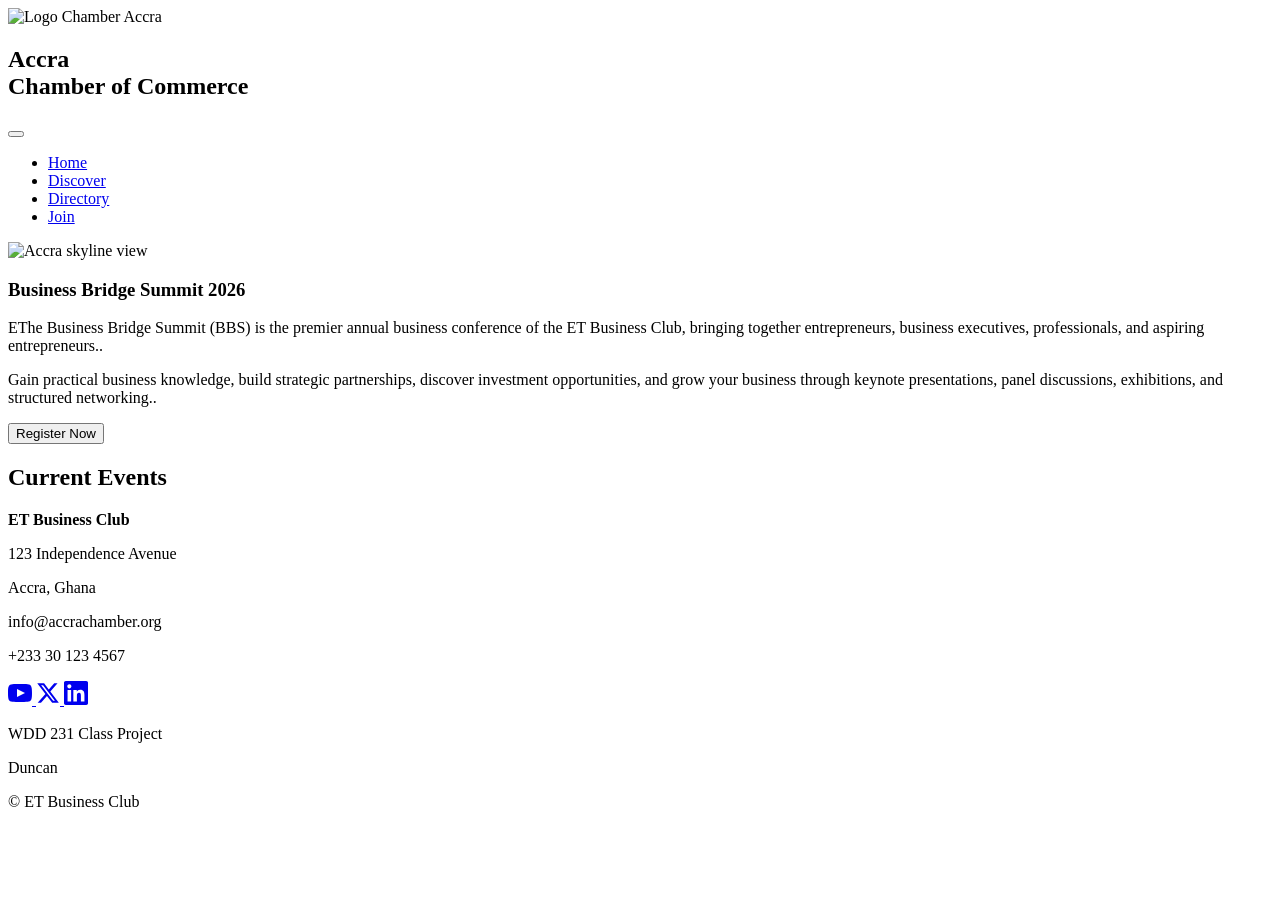
==== chamber/index.html @ 558081dc "upddate" ====
<!DOCTYPE html>
<html lang="en">

<head>
    <meta charset="UTF-8">
    <meta name="viewport" content="width=device-width, initial-scale=1.0">

    <meta property="og:title" content="Home | Business Bridge Summit">
    <meta property="og:type" content="website">
    <meta property="og:image"
        content="https://bennettngisahduncan-byte.github.io/wdd231/chamber/images/logo-chamber-modified-small.webp">
    <meta property="og:url" content="https://bennettngisahduncan-byte.github.io/wdd231/chamber/index.html">
    <meta property="og:description" content="Business Bridge Summit – Building Kingdom Businesses, Impacting Lives">

    <title>Home | Business Bridge Summit</title>
    <meta name="description" content="Business Bridge Summit home page">
    <meta name="author" content="Duncan Bennet">

    <link rel="preconnect" href="https://fonts.googleapis.com">
    <link rel="preconnect" href="https://fonts.gstatic.com" crossorigin>
    <link rel="stylesheet"
        href="https://fonts.googleapis.com/css2?family=Open+Sans&family=Poppins:wght@400;700&display=swap">

    <!-- Standardized CSS Loads to avoid audit warnings -->
    <link rel="stylesheet" href="styles/normalize.css">
    <link rel="stylesheet" href="styles/small.css">
    <link rel="stylesheet" href="styles/larger.css" media="(min-width: 1024px)">

    <script src="scripts/main.js" defer></script>
    <script src="scripts/home.mjs" type="module" defer></script>

    <link rel="icon" href="images/favicon-main-modified.ico" sizes="48x48" type="image/x-icon">
</head>

<body id="index-page">
    <header>
        <nav>
            <div class="box-logo-header">
                <img class="logo-chamber" src="images/logo-chamber-modified-small.webp" alt="Logo Chamber Accra"
                    width="60" height="60">
                <h1 class="nameHeader">Accra<br>Chamber of Commerce</h1>
                <button name="navigation button" id="menu" aria-label="Toggle menu"></button>
            </div>
            <ul>
                <li><a class="nav-a" href="index.html">Home</a></li>
                <li><a class="nav-a" href="discover.html">Discover</a></li>
                <li><a class="nav-a" href="directory.html">Directory</a></li>
                <li><a class="nav-a" href="join.html">Join</a></li>
            </ul>
        </nav>
    </header>

    <main>
        <section class="hero-main-box">
            <picture class="hero-box-img">
                <source media="(max-width: 600px)" srcset="images/hero-chamber-410.webp">
                <source media="(max-width: 800px)" srcset="images/hero-chamber-600.webp">
                <source media="(max-width: 1200px)" srcset="images/hero-chamber-800.webp">
                <source media="(min-width: 1201px)" srcset="images/hero-chamber-1200.webp">
                <img class="hero-home-img" src="images/hero-chamber-410.png" alt="Accra skyline view" width="410"
                    height="230" fetchpriority="high">
            </picture>

            <div class="call-to-action">
                <h3>Business Bridge Summit 2026</h3>
                <p>EThe Business Bridge Summit (BBS) is the premier annual business conference of the ET Business Club, bringing together entrepreneurs, business executives, professionals, and aspiring entrepreneurs..</p>
                <p>Gain practical business knowledge, build strategic partnerships, discover investment opportunities, and grow your business through keynote presentations, panel discussions, exhibitions, and structured networking..</p>
                <button class="join-us" name="join" onclick="window.location.href='join.html'">Register Now</button>
            </div>
        </section>

        <section class="event-main-box">
            <article class="event-main">
                <h2>Current Events</h2>
                <div id="events-list"></div>
            </article>
            <article class="weather-main" id="weather-main"></article>
            <article class="weather-forecast" id="weather-forecast"></article>
        </section>

        <section class="spotlights-main-box"></section>
    </main>

    <footer>
        <div class="footer-info">
            <p><strong>ET Business Club</strong></p>
            <p>123 Independence Avenue</p>
            <p>Accra, Ghana</p>
            <p>info@accrachamber.org</p>
            <p>+233 30 123 4567</p>
        </div>
        <div class="social">
            <a href="https://youtube.com" target="_blank" aria-label="YouTube">
                <svg xmlns="http://www.w3.org/2000/svg" width="24" height="24" viewBox="0 0 24 24" fill="currentColor">
                    <path
                        d="M19.615 3.184c-3.604-.246-11.631-.245-15.23 0-3.897.266-4.356 2.62-4.385 8.816.029 6.185.484 8.549 4.385 8.816 3.6.245 11.626.246 15.23 0 3.897-.266 4.356-2.62 4.385-8.816-.029-6.185-.484-8.549-4.385-8.816zm-10.615 12.816v-8l8 3.993-8 4.007z" />
                </svg>
            </a>
            <a href="https://twitter.com" target="_blank" aria-label="Twitter">
                <svg xmlns="http://www.w3.org/2000/svg" width="24" height="24" viewBox="0 0 24 24" fill="currentColor">
                    <path
                        d="M18.244 2.25h3.308l-7.227 8.26 8.502 11.24H16.17l-5.214-6.817L4.99 21.75H1.68l7.73-8.835L1.254 2.25H8.08l4.713 6.231zm-1.161 17.52h1.833L7.084 4.126H5.117z" />
                </svg>
            </a>
            <a href="https://linkedin.com" target="_blank" aria-label="LinkedIn">
                <svg xmlns="http://www.w3.org/2000/svg" width="24" height="24" viewBox="0 0 24 24" fill="currentColor">
                    <path
                        d="M20.447 20.452h-3.554v-5.569c0-1.328-.027-3.037-1.852-3.037-1.853 0-2.136 1.445-2.136 2.939v5.667H9.351V9h3.414v1.561h.046c.477-.9 1.637-1.85 3.37-1.85 3.601 0 4.267 2.37 4.267 5.455v6.286zM5.337 7.433c-1.144 0-2.063-.926-2.063-2.065 0-1.138.92-2.063 2.063-2.063 1.14 0 2.064.925 2.064 2.063 0 1.139-.925 2.065-2.064 2.065zm1.782 13.019H3.555V9h3.564v11.452zM22.225 0H1.771C.792 0 0 .774 0 1.729v20.542C0 23.227.792 24 1.771 24h20.451C23.2 24 24 23.227 24 22.271V1.729C24 .774 23.2 0 22.222 0h.003z" />
                </svg>
            </a>
        </div>
        <div class="dev-info">
            <p>WDD 231 Class Project</p>
            <p>Duncan</p>
            <p>&copy;<span id="currentyear"></span> ET Business Club</p>
            <p id="lastModified"></p>
        </div>
    </footer>
</body>

</html>
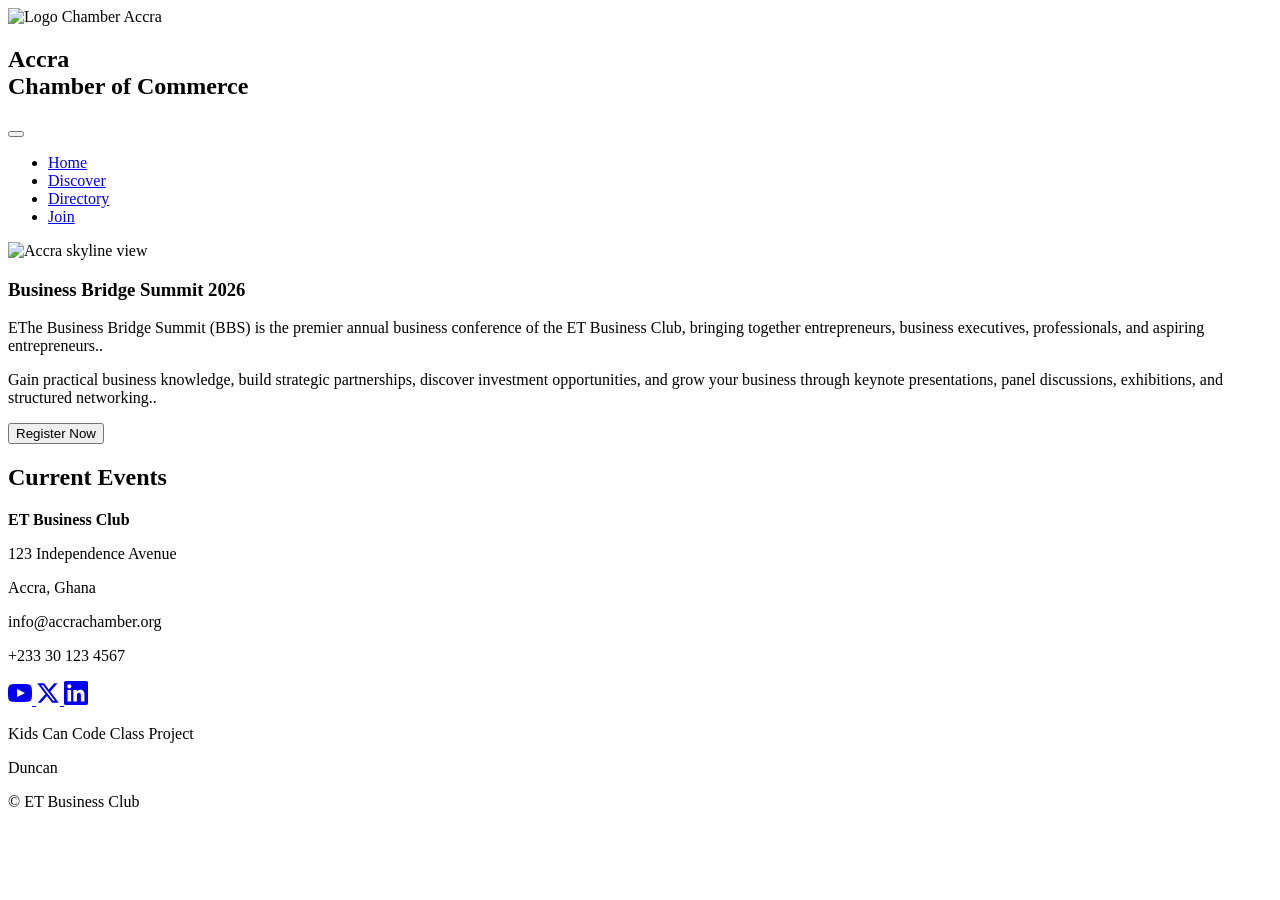
==== commit 1fec7af1: "done" ====
--- a/chamber/index.html
+++ b/chamber/index.html
@@ -110,7 +110,7 @@
             </a>
         </div>
         <div class="dev-info">
-            <p>WDD 231 Class Project</p>
+            <p>Kids Can Code Class Project</p>
             <p>Duncan</p>
             <p>&copy;<span id="currentyear"></span> ET Business Club</p>
             <p id="lastModified"></p>
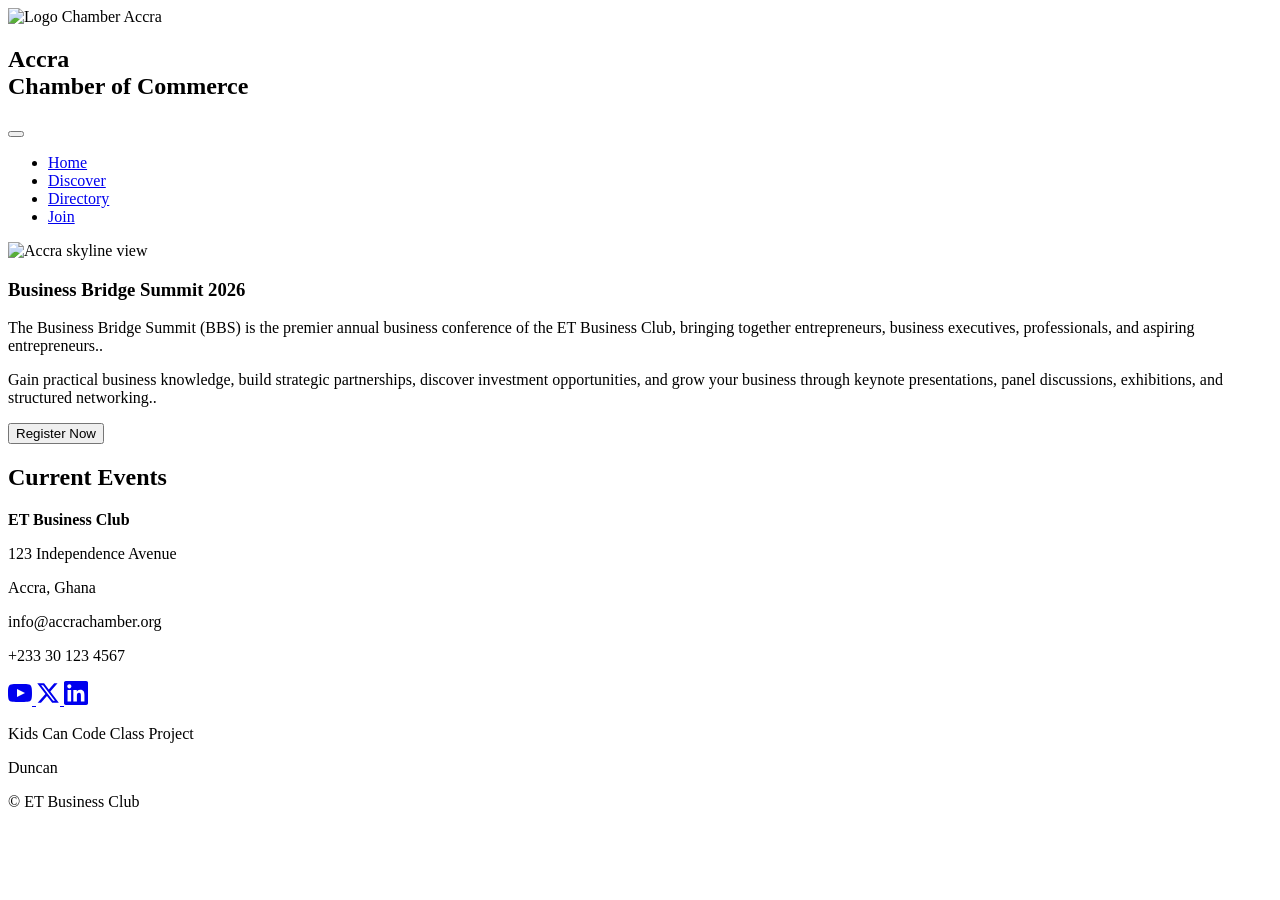
==== commit d98373b8: "up" ====
--- a/chamber/index.html
+++ b/chamber/index.html
@@ -63,7 +63,7 @@
 
             <div class="call-to-action">
                 <h3>Business Bridge Summit 2026</h3>
-                <p>EThe Business Bridge Summit (BBS) is the premier annual business conference of the ET Business Club, bringing together entrepreneurs, business executives, professionals, and aspiring entrepreneurs..</p>
+                <p>The Business Bridge Summit (BBS) is the premier annual business conference of the ET Business Club, bringing together entrepreneurs, business executives, professionals, and aspiring entrepreneurs..</p>
                 <p>Gain practical business knowledge, build strategic partnerships, discover investment opportunities, and grow your business through keynote presentations, panel discussions, exhibitions, and structured networking..</p>
                 <button class="join-us" name="join" onclick="window.location.href='join.html'">Register Now</button>
             </div>
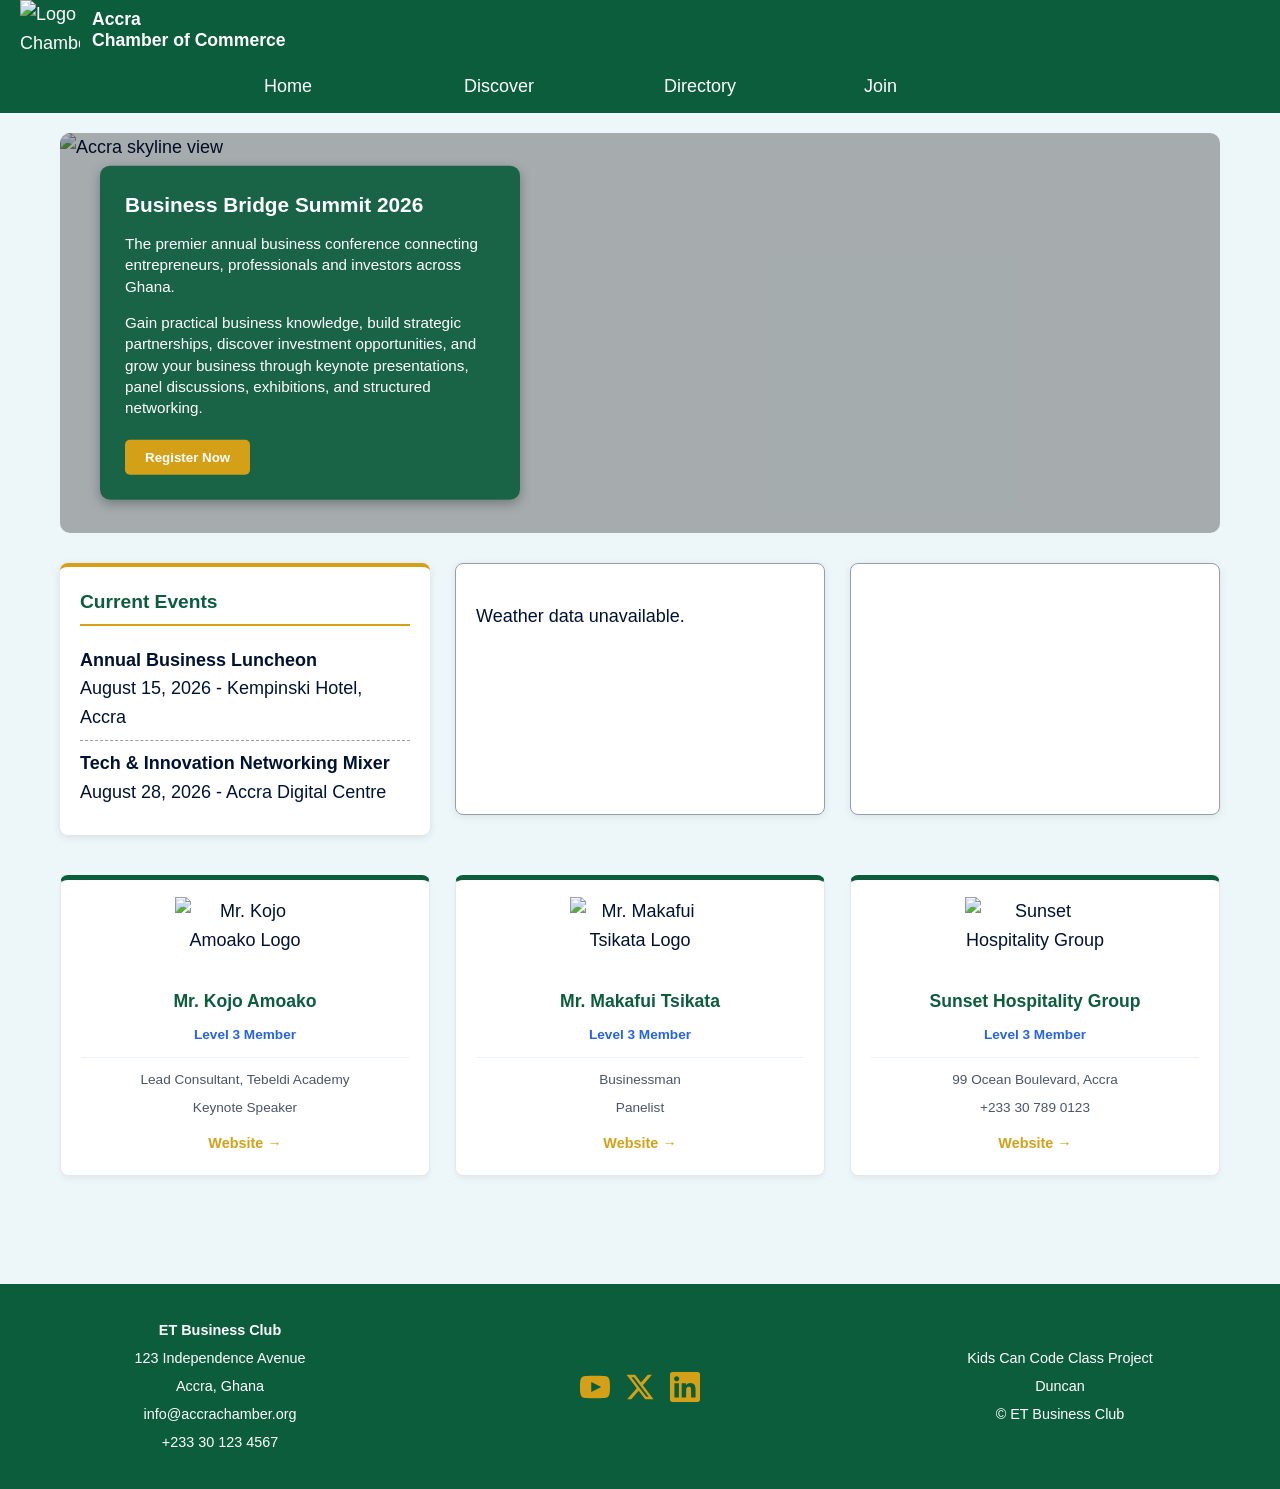
==== commit 3f07cfdc: "h" ====
--- a/chamber/index.html
+++ b/chamber/index.html
@@ -63,9 +63,16 @@
 
             <div class="call-to-action">
                 <h3>Business Bridge Summit 2026</h3>
-                <p>The Business Bridge Summit (BBS) is the premier annual business conference of the ET Business Club, bringing together entrepreneurs, business executives, professionals, and aspiring entrepreneurs..</p>
-                <p>Gain practical business knowledge, build strategic partnerships, discover investment opportunities, and grow your business through keynote presentations, panel discussions, exhibitions, and structured networking..</p>
-                <button class="join-us" name="join" onclick="window.location.href='join.html'">Register Now</button>
+                <p>
+                The premier annual business conference connecting entrepreneurs,
+                professionals and investors across Ghana.
+                </p>
+                <p>Gain practical business knowledge, build strategic partnerships, discover investment opportunities, 
+                    and grow your business through keynote presentations, panel discussions, exhibitions, and structured networking.
+                </p>
+                <button class="join-us" name="join" onclick="window.location.href='join.html'">
+                Register Now
+            </button>
             </div>
         </section>
 
--- a/chamber/styles/small.css
+++ b/chamber/styles/small.css
@@ -0,0 +1,1706 @@
+/* ============================================
+   WDD231 - Small/Mobile Styles (Base)
+   Chamber of Commerce - All Pages
+   ============================================ */
+
+:root {
+    /* Colors */
+    --true-blue: #0466c8;
+    --sapphire: #0353a4;
+    --yale-blue: #023e7d;
+    --oxford-blue: #002855;
+    --oxford-blue-2: #001845;
+    --oxford-blue-3: #001233;
+    --delft-blue: #33415c;
+    --paynes-gray: #4a5568;
+    --slate-gray: #7d8597;
+    --cool-gray: #979dac;
+    --alice-blue: #edf6f9;
+
+    /* Text Colors */
+    --headline-color-on-white: var(--oxford-blue-3);
+    --headline-color-on-color: var(--alice-blue);
+
+  /* Navigation Colors */
+    --nav-link-color: #ffffff;
+    --nav-background-color: #0B4F2F;   /* ET Business Club Green */
+    --nav-hover-link-color: #0B4F2F;
+    --nav-hover-background-color: #D4A017; /* Gold */
+
+    /* Fonts */
+    --open-sans: "Open Sans", sans-serif;
+    --poppins: "Poppins", sans-serif;
+
+    /* Font Sizes */
+    --font-size-small: 16px;
+    --font-size-base: 18px;
+    --font-size-large: 24px;
+}
+
+/* ============================================
+   Typography
+   ============================================ */
+
+body {
+    font-family: var(--open-sans);
+    font-size: var(--font-size-base);
+    line-height: 1.6;
+    color: var(--oxford-blue-3);
+    margin: 0;
+    padding: 0;
+    background-color: var(--alice-blue);
+}
+
+h1,
+h2,
+h3,
+h4,
+h5,
+h6 {
+    font-family: var(--poppins);
+    font-weight: 700;
+    margin: 0;
+}
+
+/* ============================================
+   Header & Navigation
+   ============================================ */
+
+header {
+    background-color: #0B4F2F;
+    color: #ffffff;
+}
+
+.box-logo-header {
+    display: flex;
+    align-items: center;
+    justify-content: space-between;
+    padding: 10px 15px;
+    gap: 12px;
+}
+
+.logo-chamber {
+    width: 60px;
+    height: 60px;
+    flex-shrink: 0;
+}
+
+.nameHeader {
+    flex: 1;
+    margin: 0;
+    font-size: 1.1rem;
+    line-height: 1.2;
+    color: #fff;
+
+    min-width: 0;
+    overflow-wrap: break-word;
+}
+
+#menu {
+    flex-shrink: 0;
+    display: block;
+    font-size: 2rem;
+    background: none;
+    border: none;
+    color: #fff;
+    cursor: pointer;
+    padding: 0;
+}
+
+*,
+*::before,
+*::after {
+    box-sizing: border-box;
+}
+
+#menu::before {
+    content: "☰";
+}
+
+#menu.open::before {
+    content: "✕";
+}
+
+/* Navigation Mobile Hidden State */
+nav {
+    background-color: #0B4F2F;
+}
+
+nav ul {
+    list-style: none;
+    margin: 0;
+    padding: 0;
+    background-color: #0B4F2F;
+    display: none;
+}
+
+/* Open state toggled by JavaScript */
+nav ul.open {
+    display: flex;
+    flex-direction: column;
+}
+
+/* Navigation Links */
+nav ul li a.nav-a,
+nav ul li a.nav-a:link,
+nav ul li a.nav-a:visited {
+    display: block;
+    padding: 12px 20px;
+    color: #ffffff;
+    text-decoration: none;
+    font-family: var(--poppins);
+    transition: background-color 0.3s, color 0.3s;
+}
+
+/* Hover and Active Navigation */
+nav ul li a.nav-a:hover,
+nav ul li a.nav-a:focus,
+nav ul li a.nav-a.active {
+    background-color: #D4A017;
+    color: #0B4F2F;
+}
+
+/* ============================================
+   Main Content
+   ============================================ */
+
+main {
+    padding: 20px;
+    min-height: 60vh;
+}
+
+.Main-title {
+    text-align: center;
+    color: var(--oxford-blue-3);
+    margin-bottom: 20px;
+    font-size: var(--font-size-large);
+}
+
+/* ============================================
+   Directory Page - Buttons
+   ============================================ */
+
+.button-box {
+    display: flex;
+    justify-content: center;
+    gap: 10px;
+    margin: 20px 0;
+}
+
+.mybtn {
+    padding: 10px 20px;
+    border: 2px solid var(--oxford-blue);
+    background-color: var(--alice-blue);
+    color: var(--oxford-blue-3);
+    cursor: pointer;
+    border-radius: 4px;
+    transition: all 0.3s;
+    display: flex;
+    align-items: center;
+    gap: 5px;
+}
+
+.mybtn:hover,
+.mybtn.activebtn {
+    background-color: var(--yale-blue);
+    color: var(--alice-blue);
+    border-color: var(--yale-blue);
+}
+
+.mybtn svg {
+    width: 20px;
+    height: 20px;
+}
+
+/* ============================================
+   Directory Page - View Toggling (Mobile)
+   ============================================ */
+
+#directory-box.grid-view {
+    display: grid;
+    grid-template-columns: repeat(auto-fit, minmax(250px, 1fr));
+    gap: 15px;
+}
+
+#directory-box.grid-view .member-card {
+    display: flex;
+    flex-direction: column;
+    align-items: center;
+    text-align: center;
+}
+
+#directory-box.list-view {
+    display: flex;
+    flex-direction: column;
+    gap: 15px;
+}
+
+#directory-box.list-view .member-card {
+    display: flex;
+    flex-direction: column;
+    align-items: flex-start;
+    padding: 15px;
+}
+
+/* ============================================
+   Directory Page - Member Cards & Spotlights
+   ============================================ */
+
+#directory-box {
+    display: flex;
+    flex-direction: column;
+    gap: 15px;
+    padding: 10px 0;
+}
+
+.member-card,
+.spotlight-card {
+    background-color: white;
+    border: 1px solid var(--cool-gray);
+    border-radius: 8px;
+    padding: 20px;
+    box-shadow: 0 2px 8px rgba(0, 0, 0, 0.1);
+    transition: transform 0.3s, box-shadow 0.3s;
+}
+
+.member-card:hover,
+.spotlight-card:hover {
+    transform: translateY(-3px);
+    box-shadow: 0 4px 12px rgba(0, 0, 0, 0.15);
+}
+
+.member-card img,
+.spotlight-card img {
+    max-width: 100%;
+    height: auto;
+    display: block;
+}
+
+.member-card h3 {
+    color: var(--oxford-blue-3);
+    margin-bottom: 5px;
+    font-size: 1.1rem;
+}
+
+.membership-level {
+    display: inline-block;
+    padding: 3px 10px;
+    border-radius: 12px;
+    font-size: 0.75rem;
+    font-weight: bold;
+    text-transform: uppercase;
+    margin-bottom: 10px;
+}
+
+/* Membership Tiers */
+.member-card:nth-child(3n+1) .membership-level {
+    background-color: #ffd700;
+    color: var(--oxford-blue-3);
+}
+
+.member-card:nth-child(3n+2) .membership-level {
+    background-color: #d8d8d8;
+    color: var(--oxford-blue-3);
+}
+
+.member-card:nth-child(3n+3) .membership-level {
+    background-color: #cd7f32;
+    color: white;
+}
+
+.member-card .address,
+.member-card .phone {
+    font-size: 0.9rem;
+    color: var(--paynes-gray);
+    margin: 5px 0;
+}
+
+.member-card .website-link {
+    display: inline-block;
+    margin: 10px 0;
+    color: var(--sapphire);
+    text-decoration: none;
+    font-weight: bold;
+    font-family: var(--poppins);
+}
+
+.member-card .website-link:hover {
+    text-decoration: underline;
+}
+
+.member-card .description {
+    font-size: 0.9rem;
+    color: var(--paynes-gray);
+    margin-top: 10px;
+    line-height: 1.5;
+}
+
+/* ============================================
+   Footer
+   ============================================ */
+
+footer {
+    background-color: #0B4F2F;
+    color: #ffffff;
+    padding: 20px;
+    text-align: center;
+}
+
+.footer-info p,
+.dev-info p {
+    margin: 5px 0;
+    font-size: 0.9rem;
+}
+
+.social {
+    display: flex;
+    justify-content: center;
+    gap: 20px;
+    margin: 15px 0;
+}
+
+.social a {
+    color: var(--alice-blue);
+    transition: color 0.3s;
+}
+
+.social a:hover {
+    color: #D4A017;
+}
+
+.social svg {
+    width: 24px;
+    height: 24px;
+    display: block;
+}
+
+#currentyear,
+#lastModified {
+    font-weight: normal;
+}
+
+/* ============================================
+   Discover Page Styles (Mobile / Base)
+   ============================================ */
+
+#discover-page .discover {
+    display: flex;
+    flex-direction: column;
+    gap: 20px;
+    padding: 1rem;
+}
+
+#discover-page .Main-title {
+    text-align: center;
+    margin-bottom: 1.5rem;
+}
+
+#discover-page .side-bar {
+    display: flex;
+    flex-direction: column;
+    gap: 1.5rem;
+    margin-bottom: 2rem;
+}
+
+#discover-page .side-bar article {
+    background-color: #ffffff;
+    padding: 1rem;
+    border-radius: 8px;
+    box-shadow: 0 2px 5px rgba(0, 0, 0, 0.1);
+}
+
+#discover-page .side-bar article h3 {
+    color: var(--oxford-blue-3);
+    border-bottom: 2px solid var(--yale-blue);
+    padding-bottom: 5px;
+    margin-bottom: 10px;
+}
+
+#discover-page .side-bar ul {
+    list-style: none;
+    padding: 0;
+    margin: 0;
+}
+
+#discover-page .side-bar li {
+    padding: 6px 0;
+    border-bottom: 1px dashed var(--cool-gray);
+    font-size: 0.95rem;
+}
+
+#discover-page .side-bar li:last-child {
+    border-bottom: none;
+}
+
+#card-container {
+    display: flex;
+    flex-direction: column;
+    gap: 1.5rem;
+}
+
+.discover-card {
+    background-color: #ffffff;
+    padding: 1rem;
+    border-radius: 8px;
+    box-shadow: 0 2px 5px rgba(0, 0, 0, 0.1);
+}
+
+.discover-card img {
+    width: 100%;
+    height: auto;
+    border-radius: 4px;
+    display: block;
+}
+
+/* Calendar Table Styles */
+#calendar {
+    width: 100%;
+    border-collapse: collapse;
+    margin-top: 10px;
+    background-color: white;
+    text-align: center;
+}
+
+#calendar caption {
+    font-family: var(--poppins);
+    font-weight: bold;
+    margin-bottom: 0.5rem;
+    color: var(--oxford-blue-3);
+}
+
+#calendar th,
+#calendar td {
+    border: 1px solid var(--cool-gray);
+    text-align: center;
+    padding: 6px;
+    font-size: 0.85rem;
+}
+
+#calendar th {
+    background-color: var(--yale-blue);
+    color: var(--alice-blue);
+    font-family: var(--poppins);
+}
+
+/* Today's Date Highlight on Calendar */
+#calendar td.today {
+    background-color: #002244;
+    color: #ffffff;
+    font-weight: bold;
+    border-radius: 4px;
+}
+
+.local-photos {
+    display: grid;
+    grid-template-columns: 1fr;
+    gap: 20px;
+}
+
+.local-photos figure {
+    margin: 0;
+    background-color: white;
+    border: 1px solid var(--cool-gray);
+    border-radius: 8px;
+    overflow: hidden;
+    box-shadow: 0 2px 8px rgba(0, 0, 0, 0.1);
+}
+
+.local-photos img {
+    width: 100%;
+    height: 230px;
+    object-fit: cover;
+    display: block;
+}
+
+.local-photos figcaption {
+    padding: 12px;
+    text-align: center;
+    font-family: var(--poppins);
+    font-weight: 700;
+    color: var(--oxford-blue-3);
+    background-color: white;
+    font-size: 0.95rem;
+}
+
+/* ============================================
+   Hero Section (Mobile Base)
+   ============================================ */
+
+.hero-main-box {
+    position: relative;
+    width: 100%;
+    margin-bottom: 20px;
+}
+
+.hero-box-img img {
+    width: 100%;
+    height: auto;
+    display: block;
+    object-fit: cover;
+    max-height: 400px;
+}
+
+.call-to-action {
+    position: absolute;
+    bottom: 10px;
+    left: 10px;
+    right: 10px;
+    background-color: rgba(0, 0, 0, 0.7);
+    color: #fff;
+    padding: 12px;
+    font-size: .9rem;
+    border-radius: 8px;
+    text-align: center;
+}
+
+.call-to-action h3 {
+    margin-top: 0;
+    color: #fff;
+    font-size: 1.1rem;
+}
+
+.call-to-action .join-us {
+    background-color: #ffcc00;
+    color: #000;
+    border: none;
+    padding: 10px 20px;
+    font-weight: bold;
+    cursor: pointer;
+    border-radius: 4px;
+    margin-top: 10px;
+}
+
+/* ============================================
+   Join Page Mobile Layout Fixes
+   ============================================ */
+
+.join-container {
+    display: flex;
+    flex-direction: column;
+    gap: 25px;
+}
+
+.join-form {
+    background-color: white;
+    padding: 20px;
+    border-radius: 8px;
+    box-shadow: 0 2px 8px rgba(0, 0, 0, 0.1);
+    border: 1px solid var(--cool-gray);
+}
+
+.sub-title-form,
+.sub-title-member {
+    font-family: var(--poppins);
+    color: var(--oxford-blue-3);
+    margin-bottom: 15px;
+    font-size: 1.2rem;
+    border-bottom: 2px solid var(--yale-blue);
+    padding-bottom: 5px;
+}
+
+.form-label {
+    display: block;
+    margin-bottom: 15px;
+    font-family: var(--poppins);
+    font-weight: 600;
+    font-size: 0.95rem;
+    color: var(--oxford-blue-3);
+}
+
+.form-label input,
+.form-label select,
+.form-label textarea {
+    display: block;
+    width: 100%;
+    padding: 10px 12px;
+    margin-top: 6px;
+    border: 1px solid var(--cool-gray);
+    border-radius: 4px;
+    font-family: var(--open-sans);
+    font-size: 1rem;
+    box-sizing: border-box;
+    background-color: #fafbfc;
+}
+
+.form-label input:focus,
+.form-label select:focus,
+.form-label textarea:focus {
+    outline: none;
+    border-color: var(--true-blue);
+    background-color: #fff;
+    box-shadow: 0 0 0 3px rgba(4, 102, 200, 0.15);
+}
+
+.submit-btn {
+    background-color: var(--yale-blue);
+    color: var(--alice-blue);
+    border: none;
+    padding: 12px 25px;
+    font-family: var(--poppins);
+    font-size: 1rem;
+    font-weight: bold;
+    border-radius: 4px;
+    cursor: pointer;
+    transition: background-color 0.3s;
+    margin-top: 10px;
+    display: block;
+    width: 100%;
+}
+
+.submit-btn:hover {
+    background-color: var(--true-blue);
+}
+
+.membership-container {
+    display: flex;
+    flex-direction: column;
+    gap: 15px;
+}
+
+.membership-container .card {
+    background-color: white;
+    border: 1px solid var(--cool-gray);
+    border-radius: 8px;
+    padding: 20px;
+    box-shadow: 0 2px 8px rgba(0, 0, 0, 0.08);
+}
+
+.membership-container .card h4 {
+    font-family: var(--poppins);
+    color: var(--oxford-blue-3);
+    margin-top: 0;
+    margin-bottom: 8px;
+}
+
+.membership-container .card p {
+    font-size: 0.9rem;
+    color: var(--paynes-gray);
+    margin-bottom: 15px;
+}
+
+.modal-btn {
+    background-color: var(--alice-blue);
+    color: var(--oxford-blue);
+    border: 2px solid var(--yale-blue);
+    padding: 8px 15px;
+    font-family: var(--poppins);
+    font-weight: bold;
+    border-radius: 4px;
+    cursor: pointer;
+    transition: all 0.3s;
+}
+
+.modal-btn:hover {
+    background-color: var(--yale-blue);
+    color: var(--alice-blue);
+}
+
+/* ============================================
+   Weather Section Styles (Mobile / Base)
+   ============================================ */
+
+#weather-main,
+#weather-forecast {
+    background-color: white;
+    border: 1px solid var(--cool-gray);
+    border-radius: 8px;
+    padding: 20px;
+    box-shadow: 0 2px 8px rgba(0, 0, 0, 0.08);
+    margin-bottom: 20px;
+}
+
+#weather-main h2,
+#weather-forecast h2 {
+    font-size: 1.1rem;
+    color: var(--oxford-blue-3);
+    border-bottom: 2px solid var(--yale-blue);
+    padding-bottom: 5px;
+    margin-bottom: 12px;
+}
+
+.weather-content {
+    display: flex;
+    align-items: center;
+    gap: 15px;
+}
+
+.weather-content img {
+    width: 50px;
+    height: 50px;
+}
+
+.weather-temp {
+    font-size: 1.2rem;
+    font-weight: bold;
+    margin: 0;
+    color: var(--oxford-blue-3);
+}
+
+.weather-desc {
+    text-transform: capitalize;
+    margin: 0;
+    color: var(--paynes-gray);
+    font-size: 0.95rem;
+}
+
+.weather-humidity {
+    margin-top: 10px;
+    font-size: 0.9rem;
+    color: var(--paynes-gray);
+}
+
+#weather-forecast ul {
+    list-style: none;
+    padding: 0;
+    margin: 0;
+}
+
+#weather-forecast li {
+    display: flex;
+    justify-content: space-between;
+    padding: 6px 0;
+    border-bottom: 1px dashed var(--cool-gray);
+    font-size: 0.9rem;
+    color: var(--paynes-gray);
+}
+
+#weather-forecast li:last-child {
+    border-bottom: none;
+}
+
+/* ============================================
+   Membership Card Entrance Animation (Global)
+   ============================================ */
+@keyframes fadeInUp {
+    from {
+        opacity: 0;
+        transform: translateY(25px);
+    }
+
+    to {
+        opacity: 1;
+        transform: translateY(0);
+    }
+}
+
+.membership-container .card {
+    animation: fadeInUp 0.8s ease-out forwards;
+    opacity: 0;
+}
+
+.membership-container .card:nth-child(1) {
+    animation-delay: 0.2s;
+}
+
+.membership-container .card:nth-child(2) {
+    animation-delay: 0.4s;
+}
+
+.membership-container .card:nth-child(3) {
+    animation-delay: 0.6s;
+}
+
+.membership-container .card:nth-child(4) {
+    animation-delay: 0.8s;
+}
+
+/* Prevent layout shift for the dynamic visitor message block */
+#visitor-message {
+    min-height: 50px;
+}
+
+/* ============================================
+   Main Content
+   ============================================ */
+
+main {
+    width: 100%;
+    max-width: 100%;
+    padding: 20px;
+    margin: 0 auto;
+    overflow-x: hidden;
+}
+
+.Main-title {
+    margin-bottom: 1.5rem;
+    text-align: center;
+    color: var(--oxford-blue-3);
+    font-size: var(--font-size-large);
+}
+
+/* ============================================
+   Hero Section
+   ============================================ */
+
+.hero-main-box {
+    position: relative;
+    margin-bottom: 25px;
+    border-radius: 10px;
+    overflow: hidden;
+}
+
+.hero-box-img {
+    display: block;
+}
+
+.hero-box-img img {
+    width: 100%;
+    height: auto;
+    min-height: 240px;
+    max-height: 420px;
+    object-fit: cover;
+}
+
+/* Dark overlay */
+
+.hero-main-box::after {
+    content: "";
+    position: absolute;
+    inset: 0;
+    background: rgba(0,0,0,.30);
+    pointer-events: none;
+}
+
+/* CTA */
+
+.call-to-action {
+
+    position: absolute;
+
+    left: 12px;
+    right: 12px;
+    bottom: 12px;
+
+    z-index: 2;
+
+    padding: 16px;
+
+    border-radius: 8px;
+
+    background: rgba(11,79,47,.88);
+
+    color: white;
+
+    text-align: center;
+
+}
+
+.call-to-action h3 {
+
+    margin-bottom: .5rem;
+
+    font-size: 1.25rem;
+
+    line-height: 1.3;
+
+    color: white;
+
+}
+
+.call-to-action p {
+
+    margin-bottom: .75rem;
+
+    font-size: .9rem;
+
+    line-height: 1.5;
+
+}
+
+.call-to-action .join-us {
+
+    display: inline-block;
+
+    margin-top: .5rem;
+
+    padding: 10px 20px;
+
+    border: none;
+
+    border-radius: 5px;
+
+    background: #D4A017;
+
+    color: white;
+
+    font-family: var(--poppins);
+
+    font-weight: bold;
+
+    cursor: pointer;
+
+    transition: background .3s;
+
+}
+
+.call-to-action .join-us:hover {
+
+    background: #0B4F2F;
+
+}
+
+/* ============================================
+   Events / Weather
+   ============================================ */
+
+.event-main-box {
+
+    display: flex;
+
+    flex-direction: column;
+
+    gap: 20px;
+
+    margin-bottom: 30px;
+
+}
+
+.event-main,
+.weather-main,
+.weather-forecast {
+
+    background: white;
+
+    border-radius: 8px;
+
+    padding: 20px;
+
+    border-top: 4px solid #D4A017;
+
+    box-shadow: 0 2px 8px rgba(0,0,0,.08);
+
+}
+
+.event-main h2,
+.weather-main h2,
+.weather-forecast h2 {
+
+    margin-bottom: 12px;
+
+    padding-bottom: 6px;
+
+    border-bottom: 2px solid #D4A017;
+
+    color: #0B4F2F;
+
+    font-size: 1.15rem;
+
+}
+
+#events-list ul,
+#weather-forecast ul {
+
+    margin: 0;
+
+    padding: 0;
+
+    list-style: none;
+
+}
+
+#events-list li {
+
+    padding: 8px 0;
+
+    border-bottom: 1px dashed var(--cool-gray);
+
+}
+
+#events-list li:last-child {
+
+    border-bottom: none;
+
+}
+
+/* ============================================
+   Spotlight Cards
+   ============================================ */
+
+.spotlights-main-box {
+
+    display: flex;
+
+    flex-direction: column;
+
+    gap: 20px;
+
+    margin-bottom: 30px;
+
+}
+
+.spotlight-card {
+
+    background: white;
+
+    border-radius: 8px;
+
+    border-top: 5px solid #0B4F2F;
+
+    padding: 20px;
+
+    box-shadow: 0 2px 8px rgba(0,0,0,.08);
+
+    transition: transform .3s;
+
+}
+
+.spotlight-card:hover {
+
+    transform: translateY(-4px);
+
+}
+
+.spotlight-card h3 {
+
+    color: #0B4F2F;
+
+}
+
+.spotlight-card img {
+
+    margin: 0 auto 15px;
+
+}
+
+.spotlight-card a {
+
+    color: #D4A017;
+
+    font-weight: bold;
+
+    text-decoration: none;
+
+}
+
+.spotlight-card a:hover {
+
+    text-decoration: underline;
+
+}
+
+/* ============================================
+   Directory Page
+   ============================================ */
+
+.button-box {
+    display: flex;
+    justify-content: center;
+    flex-wrap: wrap;
+    gap: 12px;
+    margin: 20px 0;
+}
+
+.mybtn {
+    display: flex;
+    align-items: center;
+    gap: 6px;
+
+    padding: 10px 18px;
+
+    border: 2px solid var(--yale-blue);
+    border-radius: 5px;
+
+    background: white;
+
+    color: var(--oxford-blue-3);
+
+    cursor: pointer;
+
+    transition: all .3s ease;
+}
+
+.mybtn:hover,
+.mybtn.activebtn {
+
+    background: var(--yale-blue);
+
+    color: white;
+
+}
+
+.mybtn svg {
+
+    width: 18px;
+    height: 18px;
+
+}
+
+/* ============================================
+   Directory Container
+   ============================================ */
+
+#directory-box {
+
+    display: flex;
+
+    flex-direction: column;
+
+    gap: 20px;
+
+}
+
+/* Grid View */
+
+#directory-box.grid-view {
+
+    display: grid;
+
+    grid-template-columns: repeat(auto-fit, minmax(260px,1fr));
+
+    gap: 20px;
+
+}
+
+/* List View */
+
+#directory-box.list-view {
+
+    display: flex;
+
+    flex-direction: column;
+
+    gap: 20px;
+
+}
+
+/* ============================================
+   Member Cards
+   ============================================ */
+
+.member-card {
+
+    background: white;
+
+    border-radius: 8px;
+
+    border-top: 5px solid #0B4F2F;
+
+    padding: 20px;
+
+    text-align: center;
+
+    box-shadow: 0 2px 8px rgba(0,0,0,.08);
+
+    transition: transform .3s;
+
+}
+
+.member-card:hover {
+
+    transform: translateY(-4px);
+
+}
+
+.member-card img {
+
+    margin: 0 auto 15px;
+
+    max-width: 140px;
+
+}
+
+.member-card h3 {
+
+    margin-bottom: 8px;
+
+    color: #0B4F2F;
+
+}
+
+.member-card p {
+
+    margin: .35rem 0;
+
+}
+
+.member-card .website-link {
+
+    display: inline-block;
+
+    margin-top: 10px;
+
+    color: #D4A017;
+
+    font-weight: bold;
+
+    text-decoration: none;
+
+}
+
+.member-card .website-link:hover {
+
+    text-decoration: underline;
+
+}
+
+.membership-level {
+
+    display: inline-block;
+
+    margin: 10px 0;
+
+    padding: 4px 12px;
+
+    border-radius: 20px;
+
+    font-size: .75rem;
+
+    font-weight: bold;
+
+}
+
+.gold {
+
+    background: gold;
+
+    color: black;
+
+}
+
+.silver {
+
+    background: silver;
+
+    color: black;
+
+}
+
+.bronze {
+
+    background: peru;
+
+    color: white;
+
+}
+
+/* ============================================
+   Discover Page
+   ============================================ */
+
+#discover-page .discover {
+
+    display: flex;
+
+    flex-direction: column;
+
+    gap: 25px;
+
+}
+
+/* Sidebar */
+
+#discover-page .side-bar {
+
+    display: flex;
+
+    flex-direction: column;
+
+    gap: 20px;
+
+}
+
+#discover-page .side-bar article {
+
+    background: white;
+
+    border-radius: 8px;
+
+    border-top: 5px solid #D4A017;
+
+    padding: 18px;
+
+    box-shadow: 0 2px 8px rgba(0,0,0,.08);
+
+}
+
+#discover-page .side-bar h3 {
+
+    margin-bottom: 10px;
+
+    color: #0B4F2F;
+
+}
+
+#discover-page .side-bar ul {
+
+    list-style: none;
+
+    margin: 0;
+
+    padding: 0;
+
+}
+
+#discover-page .side-bar li {
+
+    padding: 8px 0;
+
+    border-bottom: 1px dashed var(--cool-gray);
+
+}
+
+#discover-page .side-bar li:last-child {
+
+    border-bottom: none;
+
+}
+
+/* ============================================
+   Discover Cards
+   ============================================ */
+
+#card-container {
+
+    display: flex;
+
+    flex-direction: column;
+
+    gap: 25px;
+
+}
+
+.discover-card {
+
+    overflow: hidden;
+
+    background: white;
+
+    border-radius: 8px;
+
+    box-shadow: 0 2px 8px rgba(0,0,0,.08);
+
+}
+
+.discover-card img {
+
+    width: 100%;
+
+    aspect-ratio: 16 / 9;
+
+    object-fit: cover;
+
+}
+
+.discover-card section {
+
+    padding: 16px;
+
+}
+
+.discover-card h2 {
+
+    margin-bottom: .75rem;
+
+    color: #0B4F2F;
+
+}
+
+.discover-card p {
+
+    margin-bottom: 1rem;
+
+}
+
+.discover-card address {
+
+    font-style: normal;
+
+    margin-bottom: 1rem;
+
+}
+
+.discover-card button {
+
+    padding: 10px 18px;
+
+    border: none;
+
+    border-radius: 5px;
+
+    background: #0B4F2F;
+
+    color: white;
+
+    cursor: pointer;
+
+}
+
+.discover-card button:hover {
+
+    background: #D4A017;
+
+    color: black;
+
+}
+
+/* ============================================
+   Local Photos
+   ============================================ */
+
+.local-photos {
+
+    display: grid;
+
+    grid-template-columns: 1fr;
+
+    gap: 20px;
+
+}
+
+.local-photos figure {
+
+    margin: 0;
+
+    overflow: hidden;
+
+    background: white;
+
+    border-radius: 8px;
+
+    box-shadow: 0 2px 8px rgba(0,0,0,.08);
+
+}
+
+.local-photos img {
+
+    width: 100%;
+
+    aspect-ratio: 16 / 10;
+
+    object-fit: cover;
+
+}
+
+.local-photos figcaption {
+
+    padding: 14px;
+
+    text-align: center;
+
+    font-weight: bold;
+
+    color: #0B4F2F;
+
+}
+
+/* ============================================
+   Join Page
+============================================ */
+
+.join-container {
+    display: flex;
+    flex-direction: column;
+    gap: 2rem;
+    margin: 2rem 0;
+}
+
+.join-form,
+.membership-container {
+    width: 100%;
+}
+
+.join-form {
+    background: #fff;
+    padding: 1.5rem;
+    border-radius: .5rem;
+    box-shadow: 0 2px 8px rgba(0,0,0,.1);
+}
+
+.join-form fieldset {
+    border: none;
+    padding: 0;
+    margin: 0;
+}
+
+.join-form label {
+    display: block;
+    margin-bottom: 1rem;
+    font-weight: 600;
+}
+
+.join-form input,
+.join-form select,
+.join-form textarea {
+    width: 100%;
+    padding: .8rem;
+    margin-top: .35rem;
+    border: 1px solid #ccc;
+    border-radius: .35rem;
+    font-size: 1rem;
+    font-family: inherit;
+}
+
+.join-form textarea {
+    resize: vertical;
+    min-height: 120px;
+}
+
+.join-form input:focus,
+.join-form textarea:focus,
+.join-form select:focus {
+    outline: none;
+    border-color: var(--true-blue);
+    box-shadow: 0 0 5px rgba(4,102,200,.3);
+}
+
+.submit-btn {
+    width: 100%;
+    background: var(--yale-blue);
+    color: white;
+    padding: .9rem;
+    border: none;
+    border-radius: .35rem;
+    cursor: pointer;
+    font-size: 1rem;
+    transition: .3s;
+}
+
+.submit-btn:hover {
+    background: var(--true-blue);
+}
+
+/* Membership Cards */
+
+.membership-container {
+    display: grid;
+    gap: 1rem;
+}
+
+.membership-container .card {
+    background: white;
+    border-radius: .5rem;
+    padding: 1.5rem;
+    box-shadow: 0 2px 8px rgba(0,0,0,.08);
+    border-left: 5px solid var(--yale-blue);
+}
+
+.membership-container .card h3,
+.membership-container .card h4 {
+    margin-bottom: .5rem;
+}
+
+.modal-btn {
+    margin-top: 1rem;
+    width: 100%;
+    padding: .75rem;
+    background: var(--true-blue);
+    color: white;
+    border: none;
+    border-radius: .35rem;
+    cursor: pointer;
+    transition: .3s;
+}
+
+.modal-btn:hover {
+    background: var(--oxford-blue);
+}
+
+/* Dialog */
+
+dialog {
+    border: none;
+    border-radius: .6rem;
+    padding: 1.5rem;
+    max-width: 500px;
+    width: 90%;
+}
+
+dialog::backdrop {
+    background: rgba(0,0,0,.6);
+}
+
+.close-modal {
+    margin-top: 1rem;
+    padding: .6rem 1rem;
+    border: none;
+    background: crimson;
+    color: white;
+    cursor: pointer;
+    border-radius: .35rem;
+}
+
+/* ============================================
+   Footer
+============================================ */
+
+footer {
+    background: var(--oxford-blue-3);
+    color: white;
+    padding: 2rem 1rem;
+    margin-top: 3rem;
+}
+
+footer p {
+    margin: .3rem 0;
+}
+
+.footer-info,
+.dev-info {
+    text-align: center;
+}
+
+.social {
+    display: flex;
+    justify-content: center;
+    gap: 1rem;
+    margin: 1rem 0;
+}
+
+.social a {
+    color: white;
+    transition: .3s;
+}
+
+.social a:hover {
+    color: gold;
+    transform: scale(1.15);
+}
+
+.social svg {
+    width: 30px;
+    height: 30px;
+}
+
+#lastModified,
+#currentyear {
+    font-weight: normal;
+}
+
+/* ============================================
+   Membership Animation
+============================================ */
+
+@keyframes fadeUp {
+
+    from {
+        opacity:0;
+        transform:translateY(30px);
+    }
+
+    to{
+        opacity:1;
+        transform:translateY(0);
+    }
+
+}
+
+.membership-container .card{
+    opacity:0;
+    animation:fadeUp .8s forwards;
+}
+
+.membership-container .card:nth-child(1){
+    animation-delay:.2s;
+}
+
+.membership-container .card:nth-child(2){
+    animation-delay:.4s;
+}
+
+.membership-container .card:nth-child(3){
+    animation-delay:.6s;
+}
+
+.membership-container .card:nth-child(4){
+    animation-delay:.8s;
+}
--- a/chamber/styles/larger.css
+++ b/chamber/styles/larger.css
@@ -0,0 +1,299 @@
+/* ============================================
+   WDD231 - Larger/Desktop Styles
+   Chamber of Commerce - Multi-Page
+   ============================================ */
+
+@media (min-width: 1024px) {
+
+    /* ============================================
+       Header & Navigation
+       ============================================ */
+    .box-logo-header {
+        justify-content: flex-start;
+        padding: 0 20px;
+    }
+
+    #menu {
+        display: none !important;
+    }
+
+    nav ul {
+        display: flex !important;
+        justify-content: center;
+        flex-direction: row;
+        gap: 0;
+    }
+
+    nav {
+    background-color: #0B5D3B;
+}
+
+    nav ul {
+    background-color: #0B5D3B;
+}
+
+    nav ul li {
+        display: block !important;
+        flex: 1 1 auto;
+        max-width: 200px;
+        border-bottom: none;
+    }
+    nav ul li a.nav-a,
+    nav ul li a.nav-a:link,
+    nav ul li a.nav-a:visited {
+        display: block;
+        padding: 12px 24px;
+        color: #ffffff;
+        text-decoration: none;
+}
+
+nav ul li a.nav-a:hover,
+nav ul li a.nav-a:focus,
+nav ul li a.nav-a.active {
+    background-color: #D4A017;
+    color: #0B5D3B;
+}
+
+ 
+
+    /* ============================================
+       Main Base Layout
+       ============================================ */
+    main {
+        max-width: 1200px;
+        margin: 0 auto;
+        padding: 20px;
+    }
+
+    /* ============================================
+       Home Page Layout (Hero, Events, Spotlights)
+       ============================================ */
+    .hero-main-box {
+        position: relative;
+        margin-bottom: 30px;
+    }
+
+    .hero-box-img img.hero-home-img {
+        width: 100%;
+        height: 400px;
+        object-fit: cover;
+        border-radius: 8px;
+        display: block;
+    }
+
+    .call-to-action {
+        position: absolute;
+        top: 50%;
+        left: 40px;
+        right: auto;
+        bottom: auto;
+        transform: translateY(-50%);
+        background-color: rgba(11, 93, 59, 0.90);
+        color: #ffffff;
+        padding: 25px;
+        border-radius: 10px;
+        max-width: 420px;
+        text-align: left;
+        box-shadow: 0 4px 12px rgba(0, 0, 0, 0.3);
+    }
+
+    .call-to-action h3 {
+        margin-top: 0;
+        color: #ffffff;
+        font-size: 1.3rem;
+    }
+
+    .call-to-action p {
+        font-size: 0.95rem;
+        line-height: 1.4;
+    }
+
+    .call-to-action button.join-us {
+        display: inline-block;
+        margin-top: 10px;
+        padding: 10px 20px;
+        border: none;
+        border-radius: 5px;
+        cursor: pointer;
+        font-weight: bold;
+        background-color: #D4A017;
+        color: #ffffff;
+    }
+
+    .call-to-action button.join-us:hover {
+    background-color: #0B5D3B;
+}
+
+    .event-main-box {
+        display: grid;
+        grid-template-columns: 1fr 1fr 1fr;
+        gap: 25px;
+        margin-bottom: 40px;
+    }
+
+    .event-main,
+    .weather-main,
+    .weather-forecast {
+        background-color: #ffffff;
+        border-radius: 8px;
+        padding: 20px;
+        box-shadow: 0 2px 8px rgba(0, 0, 0, 0.1);
+        border-top: 4px solid #D4A017;
+    }
+
+    .event-main h2,
+    .weather-main h2,
+    .weather-forecast h2 {
+        margin-top: 0;
+        font-size: 1.2rem;
+        color: #0B5D3B;
+        border-bottom: 2px solid #D4A017;
+        padding-bottom: 6px;
+    }
+
+    .spotlights-main-box {
+        display: grid;
+        grid-template-columns: repeat(3, 1fr);
+        gap: 25px;
+        margin-bottom: 40px;
+    }
+
+    .spotlight-card {
+    border-top: 5px solid #0B5D3B !important;
+}
+
+.spotlight-card h3 {
+    color: #0B5D3B !important;
+}
+
+.spotlight-card a {
+    color: #D4A017 !important;
+}
+
+    
+
+    /* ============================================
+       Join Page Desktop Layout
+       ============================================ */
+    .join-container {
+        display: grid;
+        grid-template-columns: 1.2fr 1fr;
+        gap: 35px;
+        align-items: start;
+    }
+
+    /* ============================================
+       Discover Page Desktop Layout (Named Grid Areas)
+       ============================================ */
+    #discover-page .discover {
+        display: grid;
+        grid-template-columns: 250px 1fr;
+        grid-template-areas:
+            "title title"
+            "sidebar cards";
+        gap: 2rem;
+        max-width: 1200px;
+        margin: 0 auto;
+    }
+
+    #discover-page .Main-title {
+        grid-area: title;
+        color: #0B5D3B;
+    }
+
+   #discover-page .side-bar {
+    grid-area: sidebar;
+    display: flex;
+    flex-direction: column;
+    gap: 20px;
+}
+    #discover-page .side-bar .article-01,
+    #discover-page .side-bar .article-02,
+    #discover-page .side-bar .article-03 {
+    border-top: 5px solid #D4A017;
+}
+
+
+
+    #calendar {
+        width: 100%;
+        table-layout: fixed;
+    }
+
+    #card-container {
+        grid-area: cards;
+        display: grid;
+        grid-template-columns: repeat(2, 1fr);
+        gap: 1.5rem;
+    }
+
+    /* ============================================
+       Footer Layout
+       ============================================ */
+    footer {
+        display: flex;
+        justify-content: space-around;
+        align-items: center;
+        padding: 30px 20px;
+        flex-wrap: wrap;
+        gap: 20px;
+        background: #0B5D3B;
+        color: white;
+    }
+
+    footer p {
+    color: white;
+}   
+
+    .social a {
+    color: #D4A017;
+}
+
+    .social a:hover {
+    color: white;
+}
+
+    .footer-info,
+    .social,
+    .dev-info {
+        flex: 1 1 30%;
+        text-align: center;
+    }
+
+    .social {
+        display: flex;
+        justify-content: center;
+        gap: 15px;
+    }
+}
+
+/* ============================================
+   Tablet View (Medium Screens: min-width: 768px)
+   ============================================ */
+@media screen and (min-width: 768px) {
+    #discover-page .discover {
+        display: grid;
+        grid-template-columns: 1fr 1fr;
+        grid-template-areas:
+            "title title"
+            "sidebar cards";
+        gap: 1.5rem;
+    }
+}
+
+/* ============================================
+   Image Hover Effect (Medium & Large Screens Only)
+   ============================================ */
+@media screen and (min-width: 641px) {
+
+    .local-photos img,
+    .discover-card img {
+        transition: transform 0.3s ease, filter 0.3s ease;
+    }
+
+    .local-photos img:hover,
+    .discover-card img:hover {
+        transform: scale(1.03);
+        filter: brightness(1.05);
+    }
+}
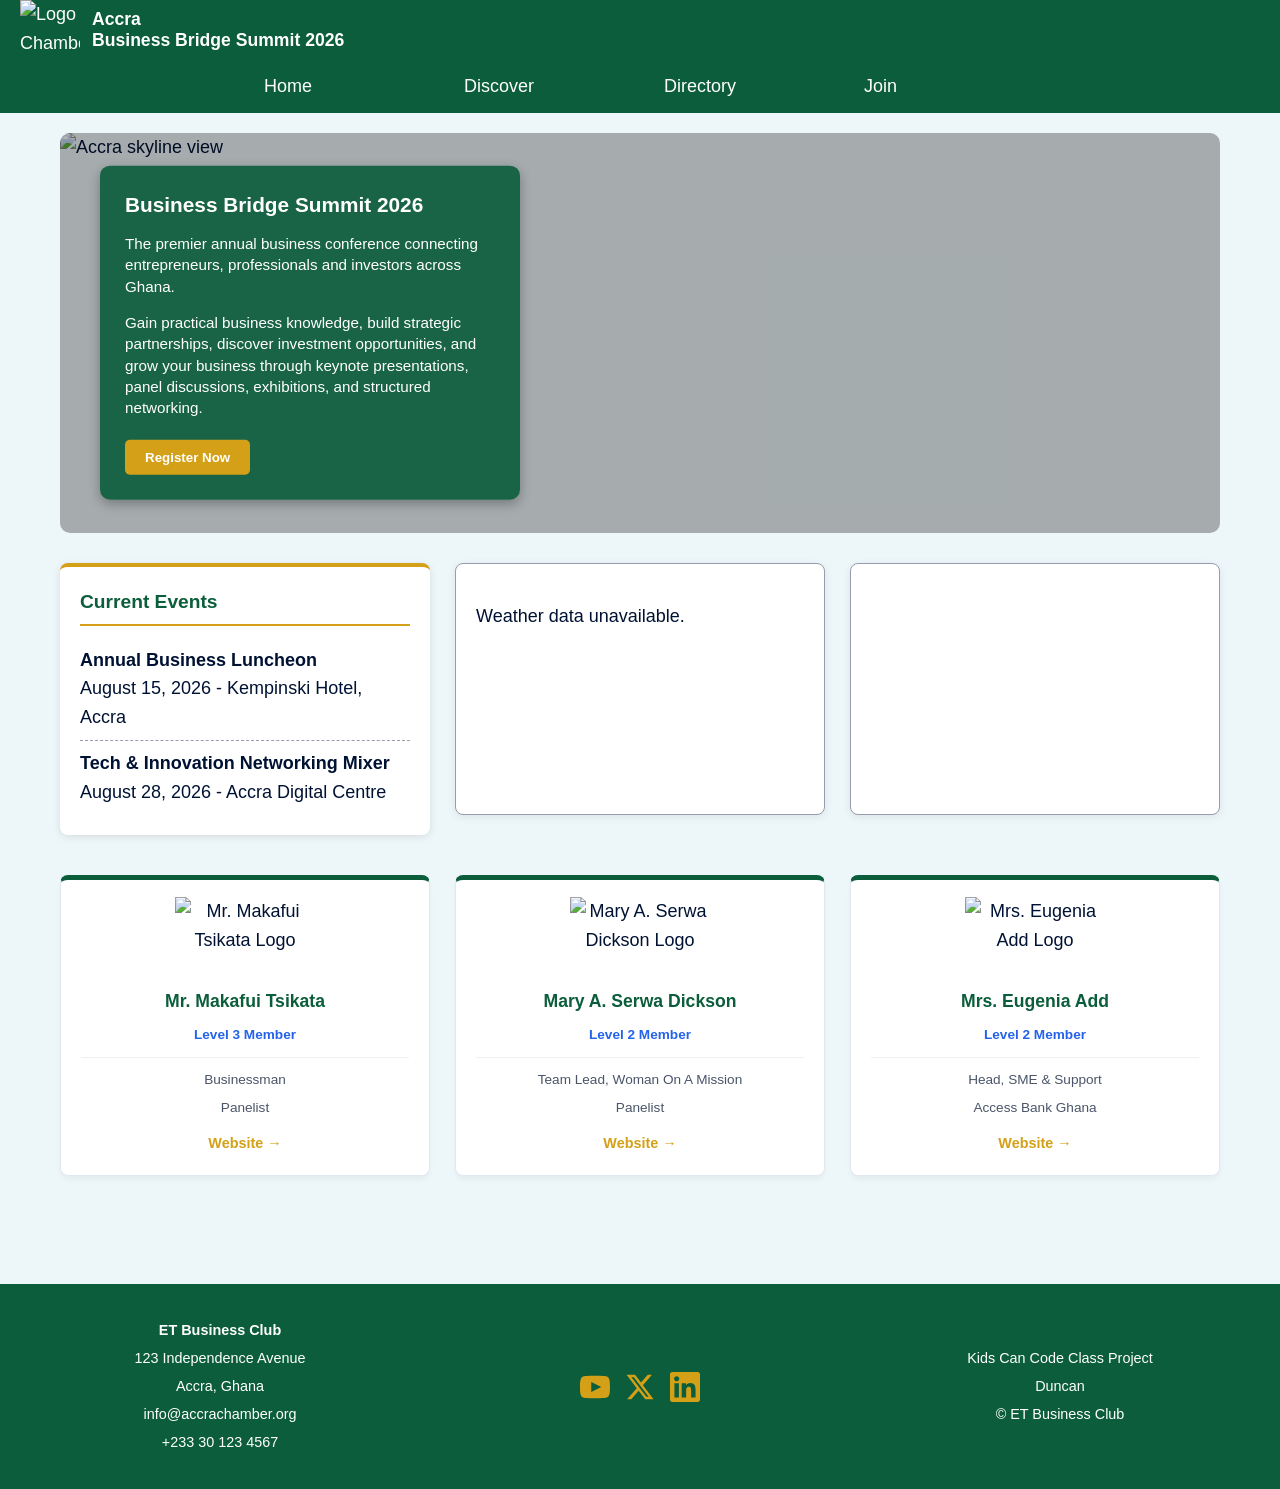
==== commit a89b269d: "titke_change" ====
--- a/chamber/index.html
+++ b/chamber/index.html
@@ -38,7 +38,7 @@
             <div class="box-logo-header">
                 <img class="logo-chamber" src="images/logo-chamber-modified-small.webp" alt="Logo Chamber Accra"
                     width="60" height="60">
-                <h1 class="nameHeader">Accra<br>Chamber of Commerce</h1>
+                <h1 class="nameHeader">Accra<br>Business Bridge Summit 2026</h1>
                 <button name="navigation button" id="menu" aria-label="Toggle menu"></button>
             </div>
             <ul>
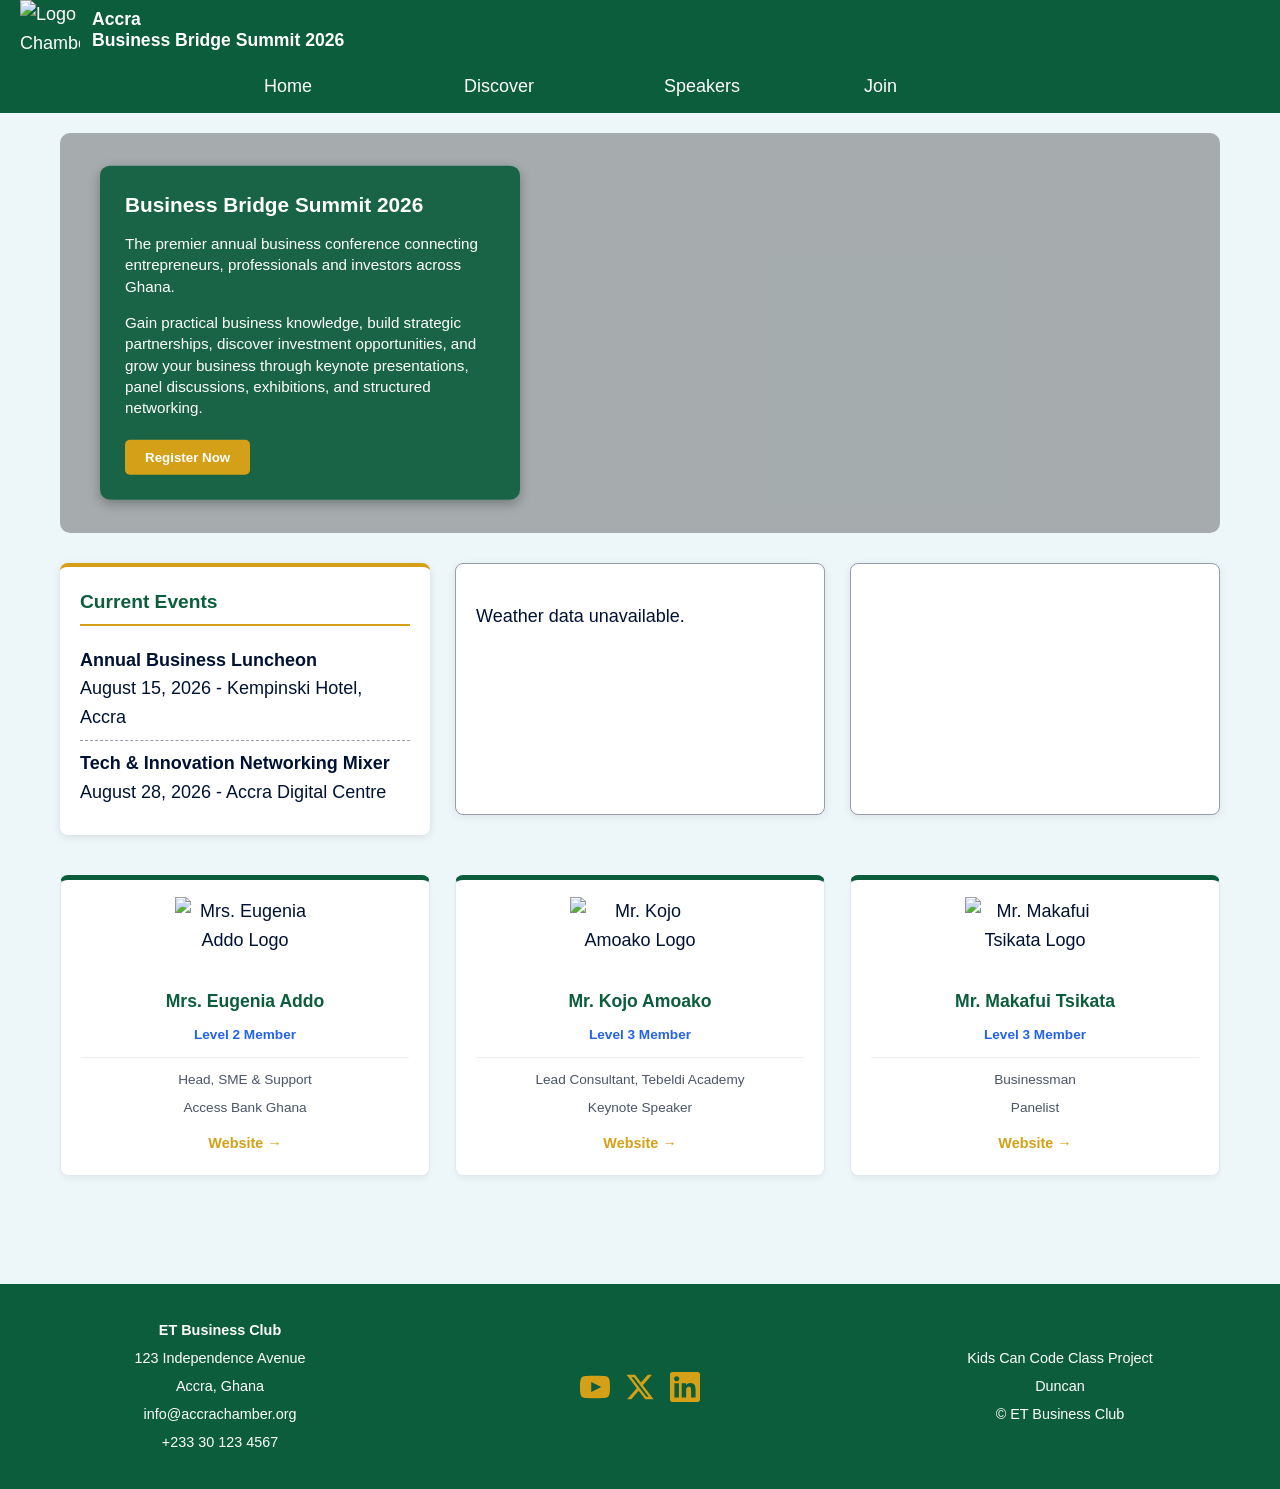
==== commit 14a293ed: "mb" ====
--- a/chamber/index.html
+++ b/chamber/index.html
@@ -44,7 +44,7 @@
             <ul>
                 <li><a class="nav-a" href="index.html">Home</a></li>
                 <li><a class="nav-a" href="discover.html">Discover</a></li>
-                <li><a class="nav-a" href="directory.html">Directory</a></li>
+                <li><a class="nav-a" href="directory.html">Speakers</a></li>
                 <li><a class="nav-a" href="join.html">Join</a></li>
             </ul>
         </nav>
--- a/chamber/styles/small.css
+++ b/chamber/styles/small.css
@@ -484,10 +484,10 @@
 
 /* Today's Date Highlight on Calendar */
 #calendar td.today {
-    background-color: #002244;
-    color: #ffffff;
+    background-color:  #D4A017;
+    color: white;
     font-weight: bold;
-    border-radius: 4px;
+    border-radius: 5px;
 }
 
 .local-photos {
@@ -1249,30 +1249,6 @@
 
 }
 
-.gold {
-
-    background: gold;
-
-    color: black;
-
-}
-
-.silver {
-
-    background: silver;
-
-    color: black;
-
-}
-
-.bronze {
-
-    background: peru;
-
-    color: white;
-
-}
-
 /* ============================================
    Discover Page
    ============================================ */
@@ -1703,4 +1679,49 @@
 
 .membership-container .card:nth-child(4){
     animation-delay:.8s;
+}
+
+.page-intro{
+    max-width:850px;
+    margin:0 auto 2rem;
+    text-align:center;
+    color:#4a5568;
+    line-height:1.7;
+}
+
+.membership-level {
+    display: inline-block;
+    margin: 10px 0;
+    padding: 6px 14px;
+    background-color: #D4A017;
+    color: #ffffff;
+    font-weight: 700;
+    font-size: .8rem;
+    border-radius: 20px;
+    text-transform: uppercase;
+}
+
+/* ============================================
+   Event Information Card
+============================================ */
+
+.event-info {
+    list-style: none;
+    margin: 0;
+    padding: 0;
+}
+
+.event-info li {
+    padding: 12px 0;
+    border-bottom: 1px dashed var(--cool-gray);
+    line-height: 1.6;
+}
+
+.event-info li:last-child {
+    border-bottom: none;
+}
+
+.event-info strong {
+    color: #0B4F2F;
+    font-family: var(--poppins);
 }
--- a/chamber/styles/larger.css
+++ b/chamber/styles/larger.css
@@ -286,14 +286,22 @@
    ============================================ */
 @media screen and (min-width: 641px) {
 
-    .local-photos img,
+    .summit-highlights img,
     .discover-card img {
         transition: transform 0.3s ease, filter 0.3s ease;
     }
 
-    .local-photos img:hover,
+    .summit-highlights img:hover,
     .discover-card img:hover {
         transform: scale(1.03);
         filter: brightness(1.05);
     }
+}
+
+.page-intro{
+    max-width:850px;
+    margin:0 auto 2rem;
+    text-align:center;
+    color:#4a5568;
+    line-height:1.7;
 }
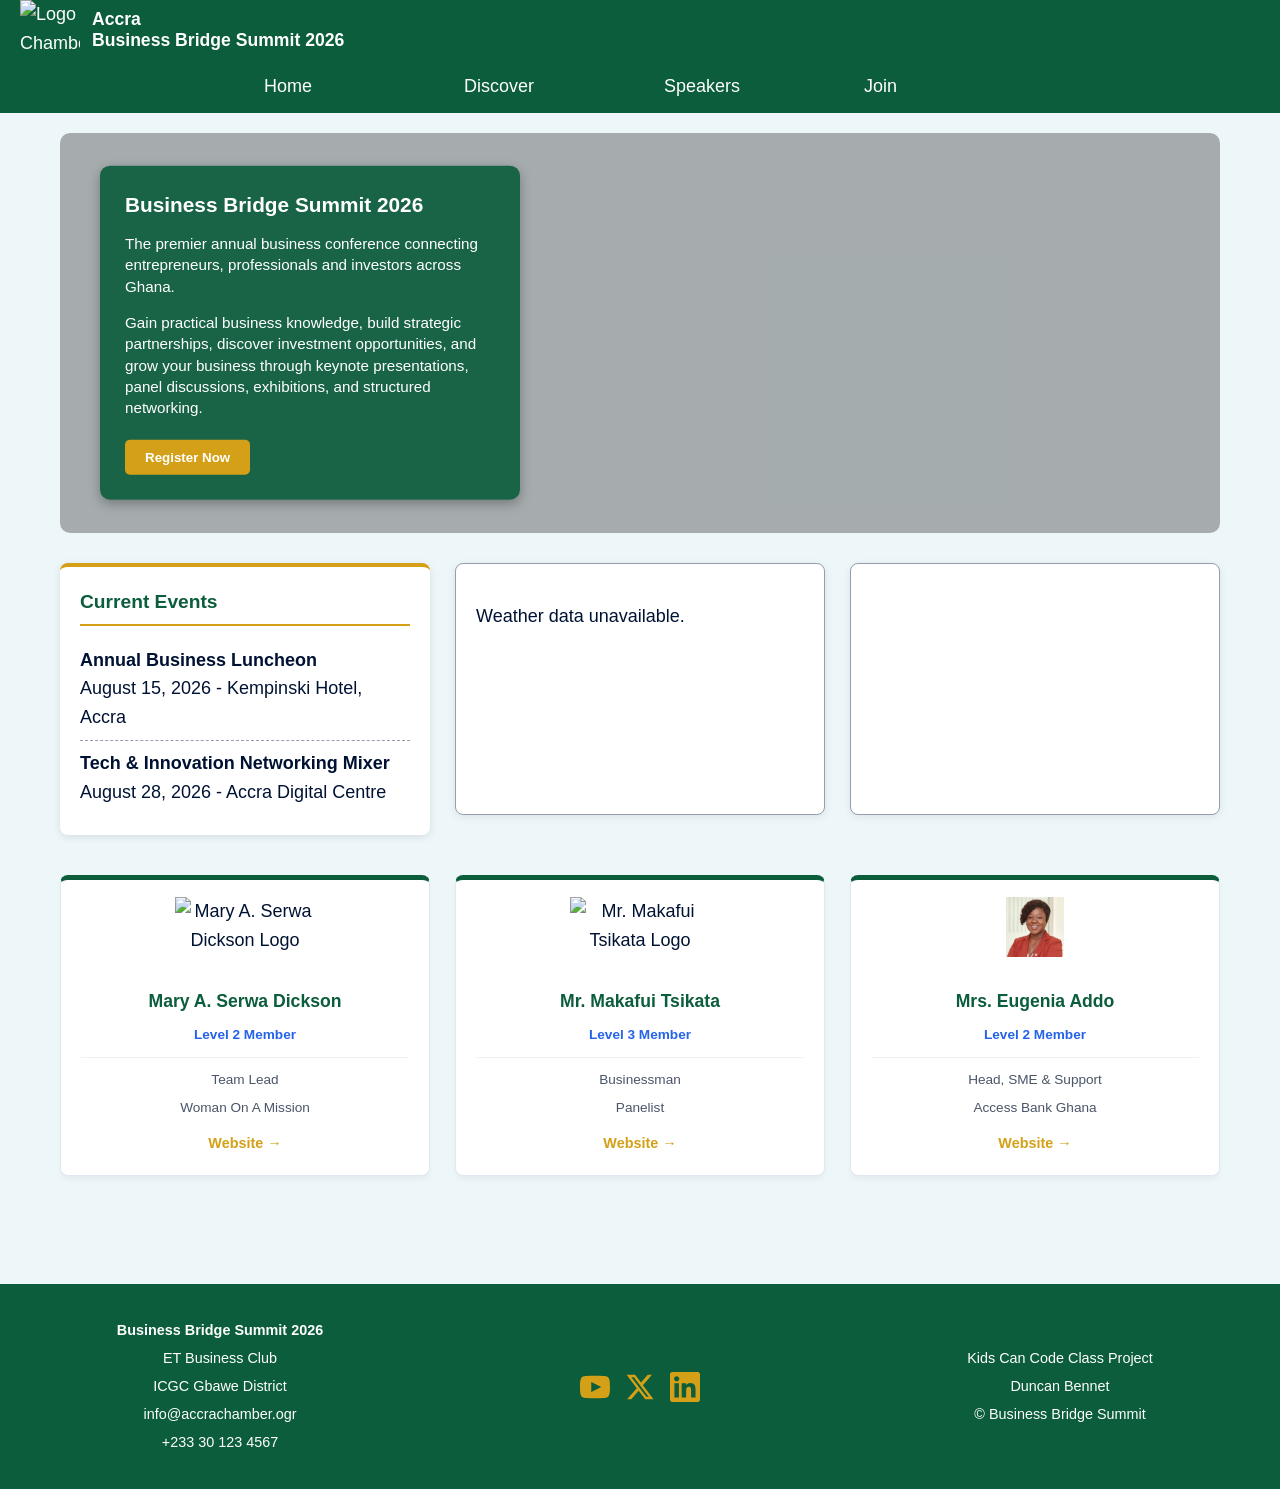
==== commit c7ffeb1f: "hfhsks" ====
--- a/chamber/index.html
+++ b/chamber/index.html
@@ -88,28 +88,28 @@
         <section class="spotlights-main-box"></section>
     </main>
 
-    <footer>
+     <footer>
         <div class="footer-info">
-            <p><strong>ET Business Club</strong></p>
-            <p>123 Independence Avenue</p>
-            <p>Accra, Ghana</p>
-            <p>info@accrachamber.org</p>
+            <p><strong>Business Bridge Summit 2026</strong></p>
+            <p>ET Business Club</p>
+            <p>ICGC Gbawe District</p>
+            <p>info@accrachamber.ogr</p>
             <p>+233 30 123 4567</p>
         </div>
         <div class="social">
-            <a href="https://youtube.com" target="_blank" aria-label="YouTube">
+            <a href="#" target="_blank" rel="noopener noreferrer" aria-label="YouTube">
                 <svg xmlns="http://www.w3.org/2000/svg" width="24" height="24" viewBox="0 0 24 24" fill="currentColor">
                     <path
                         d="M19.615 3.184c-3.604-.246-11.631-.245-15.23 0-3.897.266-4.356 2.62-4.385 8.816.029 6.185.484 8.549 4.385 8.816 3.6.245 11.626.246 15.23 0 3.897-.266 4.356-2.62 4.385-8.816-.029-6.185-.484-8.549-4.385-8.816zm-10.615 12.816v-8l8 3.993-8 4.007z" />
                 </svg>
             </a>
-            <a href="https://twitter.com" target="_blank" aria-label="Twitter">
+            <a href="#" target="_blank" rel="noopener noreferrer" aria-label="Twitter">
                 <svg xmlns="http://www.w3.org/2000/svg" width="24" height="24" viewBox="0 0 24 24" fill="currentColor">
                     <path
                         d="M18.244 2.25h3.308l-7.227 8.26 8.502 11.24H16.17l-5.214-6.817L4.99 21.75H1.68l7.73-8.835L1.254 2.25H8.08l4.713 6.231zm-1.161 17.52h1.833L7.084 4.126H5.117z" />
                 </svg>
             </a>
-            <a href="https://linkedin.com" target="_blank" aria-label="LinkedIn">
+            <a href="#" target="_blank" rel="noopener noreferrer" aria-label="LinkedIn">
                 <svg xmlns="http://www.w3.org/2000/svg" width="24" height="24" viewBox="0 0 24 24" fill="currentColor">
                     <path
                         d="M20.447 20.452h-3.554v-5.569c0-1.328-.027-3.037-1.852-3.037-1.853 0-2.136 1.445-2.136 2.939v5.667H9.351V9h3.414v1.561h.046c.477-.9 1.637-1.85 3.37-1.85 3.601 0 4.267 2.37 4.267 5.455v6.286zM5.337 7.433c-1.144 0-2.063-.926-2.063-2.065 0-1.138.92-2.063 2.063-2.063 1.14 0 2.064.925 2.064 2.063 0 1.139-.925 2.065-2.064 2.065zm1.782 13.019H3.555V9h3.564v11.452zM22.225 0H1.771C.792 0 0 .774 0 1.729v20.542C0 23.227.792 24 1.771 24h20.451C23.2 24 24 23.227 24 22.271V1.729C24 .774 23.2 0 22.222 0h.003z" />
@@ -118,11 +118,12 @@
         </div>
         <div class="dev-info">
             <p>Kids Can Code Class Project</p>
-            <p>Duncan</p>
-            <p>&copy;<span id="currentyear"></span> ET Business Club</p>
+            <p>Duncan Bennet</p>
+            <p>&copy;<span id="currentyear"></span> Business Bridge Summit</p>
             <p id="lastModified"></p>
         </div>
     </footer>
+
 </body>
 
 </html>
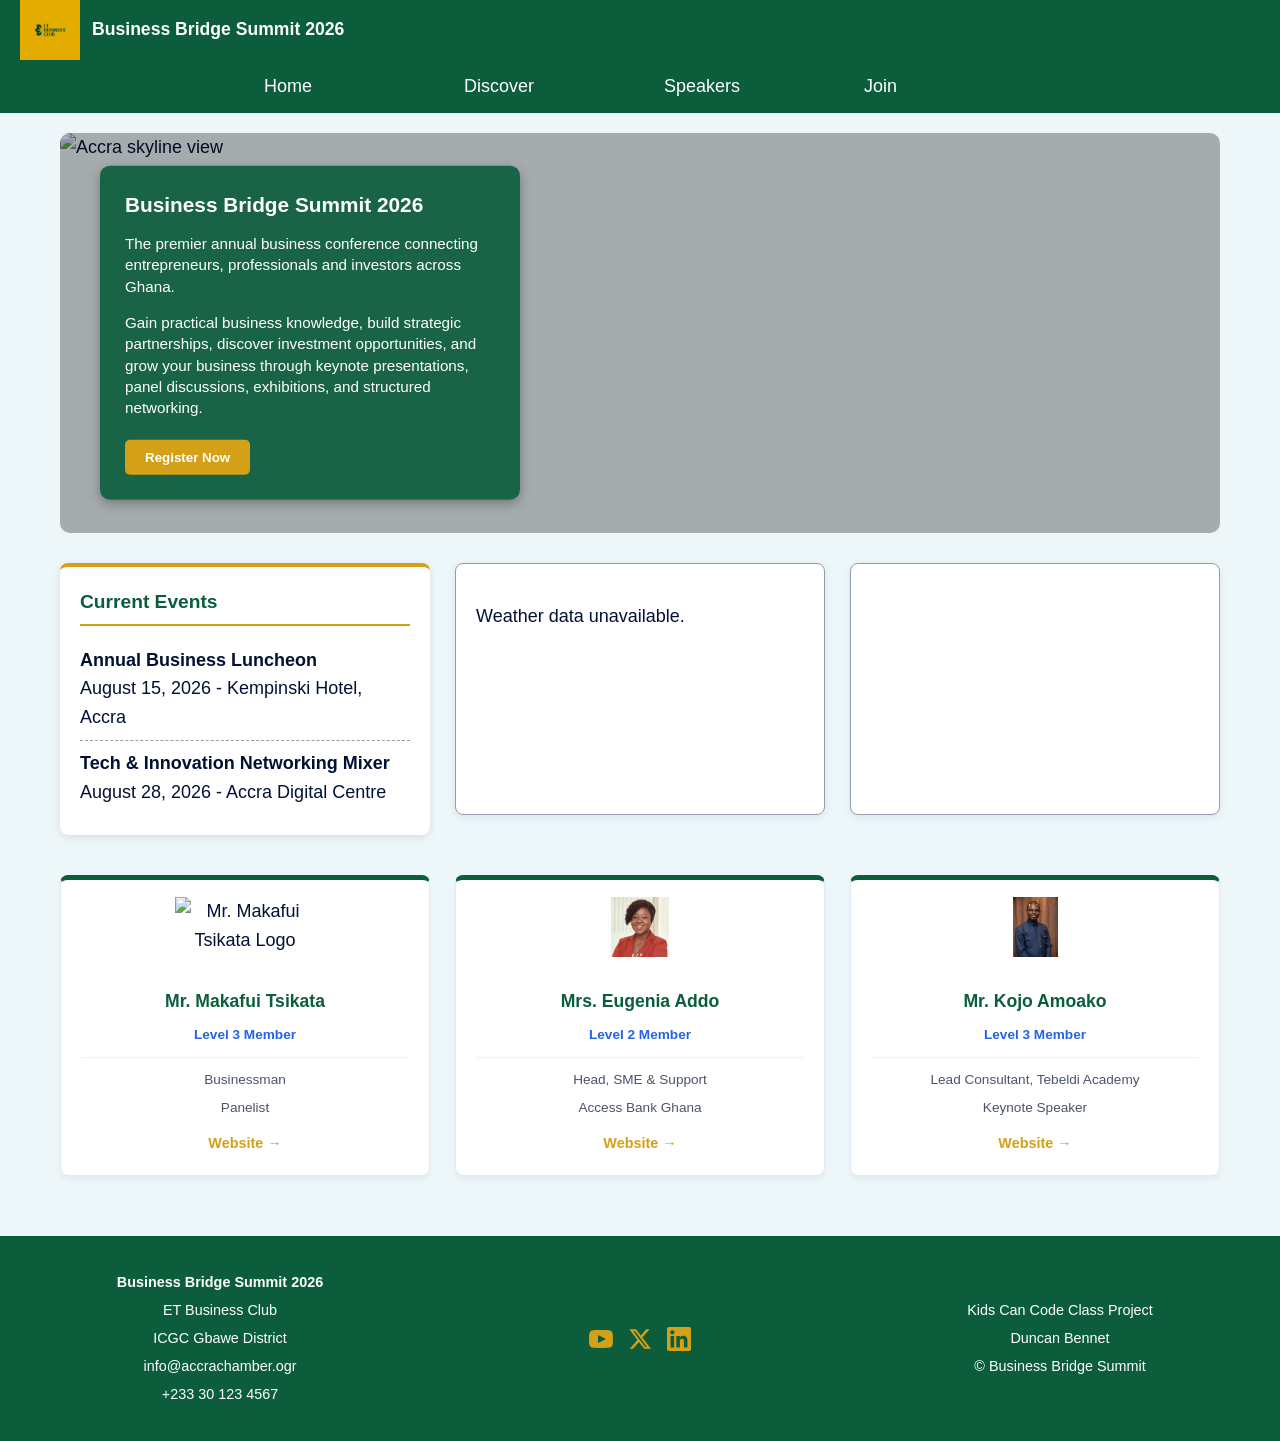
==== commit 86406306: "op" ====
--- a/chamber/index.html
+++ b/chamber/index.html
@@ -38,7 +38,7 @@
             <div class="box-logo-header">
                 <img class="logo-chamber" src="images/logo-chamber-modified-small.webp" alt="Logo Chamber Accra"
                     width="60" height="60">
-                <h1 class="nameHeader">Accra<br>Business Bridge Summit 2026</h1>
+                <h1 class="nameHeader">Business Bridge Summit 2026</h1>
                 <button name="navigation button" id="menu" aria-label="Toggle menu"></button>
             </div>
             <ul>
--- a/chamber/styles/small.css
+++ b/chamber/styles/small.css
@@ -1535,6 +1535,89 @@
     background: var(--true-blue);
 }
 
+/* ============================================
+   Join Page
+============================================ */
+
+.join-container {
+    display: flex;
+    flex-direction: column;
+    gap: 2rem;
+    margin: 2rem 0;
+}
+
+.join-form,
+.membership-container {
+    width: 100%;
+}
+
+.join-form {
+    background: #fff;
+    padding: 1.5rem;
+    border-radius: .5rem;
+    box-shadow: 0 2px 8px rgba(0,0,0,.1);
+    border-top: 5px solid #0B4F2F; /* Theme Green accent header */
+}
+
+.join-form fieldset {
+    border: none;
+    padding: 0;
+    margin: 0;
+}
+
+.join-form label {
+    display: block;
+    margin-bottom: 1rem;
+    font-weight: 600;
+    color: var(--oxford-blue-3);
+}
+
+.join-form input,
+.join-form select,
+.join-form textarea {
+    width: 100%;
+    padding: .8rem;
+    margin-top: .35rem;
+    border: 1px solid var(--cool-gray);
+    border-radius: .35rem;
+    font-size: 1rem;
+    font-family: inherit;
+    background-color: #fafbfc;
+}
+
+.join-form textarea {
+    resize: vertical;
+    min-height: 120px;
+}
+
+.join-form input:focus,
+.join-form textarea:focus,
+.join-form select:focus {
+    outline: none;
+    border-color: #0B4F2F; /* Switched from blue to Theme Green */
+    box-shadow: 0 0 5px rgba(11, 79, 47, 0.25); /* Green glow effect */
+    background-color: #fff;
+}
+
+.submit-btn {
+    width: 100%;
+    background: #0B4F2F; /* Switched from Yale blue to Theme Green */
+    color: white;
+    padding: .9rem;
+    border: none;
+    border-radius: .35rem;
+    cursor: pointer;
+    font-size: 1rem;
+    font-family: var(--poppins);
+    font-weight: bold;
+    transition: background 0.3s;
+}
+
+.submit-btn:hover {
+    background: #D4A017; /* Switched to Gold on hover */
+    color: var(--oxford-blue-3);
+}
+
 /* Membership Cards */
 
 .membership-container {
@@ -1547,99 +1630,32 @@
     border-radius: .5rem;
     padding: 1.5rem;
     box-shadow: 0 2px 8px rgba(0,0,0,.08);
-    border-left: 5px solid var(--yale-blue);
+    border-left: 5px solid #0B4F2F; /* Switched to Theme Green accent */
 }
 
 .membership-container .card h3,
 .membership-container .card h4 {
     margin-bottom: .5rem;
+    color: #0B4F2F;
 }
 
 .modal-btn {
     margin-top: 1rem;
     width: 100%;
     padding: .75rem;
-    background: var(--true-blue);
-    color: white;
+    background: #D4A017; /* Switched to Gold for a nice secondary call-to-action */
+    color: var(--oxford-blue-3);
     border: none;
     border-radius: .35rem;
+    font-family: var(--poppins);
+    font-weight: bold;
     cursor: pointer;
-    transition: .3s;
+    transition: background 0.3s;
 }
 
 .modal-btn:hover {
-    background: var(--oxford-blue);
-}
-
-/* Dialog */
-
-dialog {
-    border: none;
-    border-radius: .6rem;
-    padding: 1.5rem;
-    max-width: 500px;
-    width: 90%;
-}
-
-dialog::backdrop {
-    background: rgba(0,0,0,.6);
-}
-
-.close-modal {
-    margin-top: 1rem;
-    padding: .6rem 1rem;
-    border: none;
-    background: crimson;
+    background: #0B4F2F;
     color: white;
-    cursor: pointer;
-    border-radius: .35rem;
-}
-
-/* ============================================
-   Footer
-============================================ */
-
-footer {
-    background: var(--oxford-blue-3);
-    color: white;
-    padding: 2rem 1rem;
-    margin-top: 3rem;
-}
-
-footer p {
-    margin: .3rem 0;
-}
-
-.footer-info,
-.dev-info {
-    text-align: center;
-}
-
-.social {
-    display: flex;
-    justify-content: center;
-    gap: 1rem;
-    margin: 1rem 0;
-}
-
-.social a {
-    color: white;
-    transition: .3s;
-}
-
-.social a:hover {
-    color: gold;
-    transform: scale(1.15);
-}
-
-.social svg {
-    width: 30px;
-    height: 30px;
-}
-
-#lastModified,
-#currentyear {
-    font-weight: normal;
 }
 
 /* ============================================
